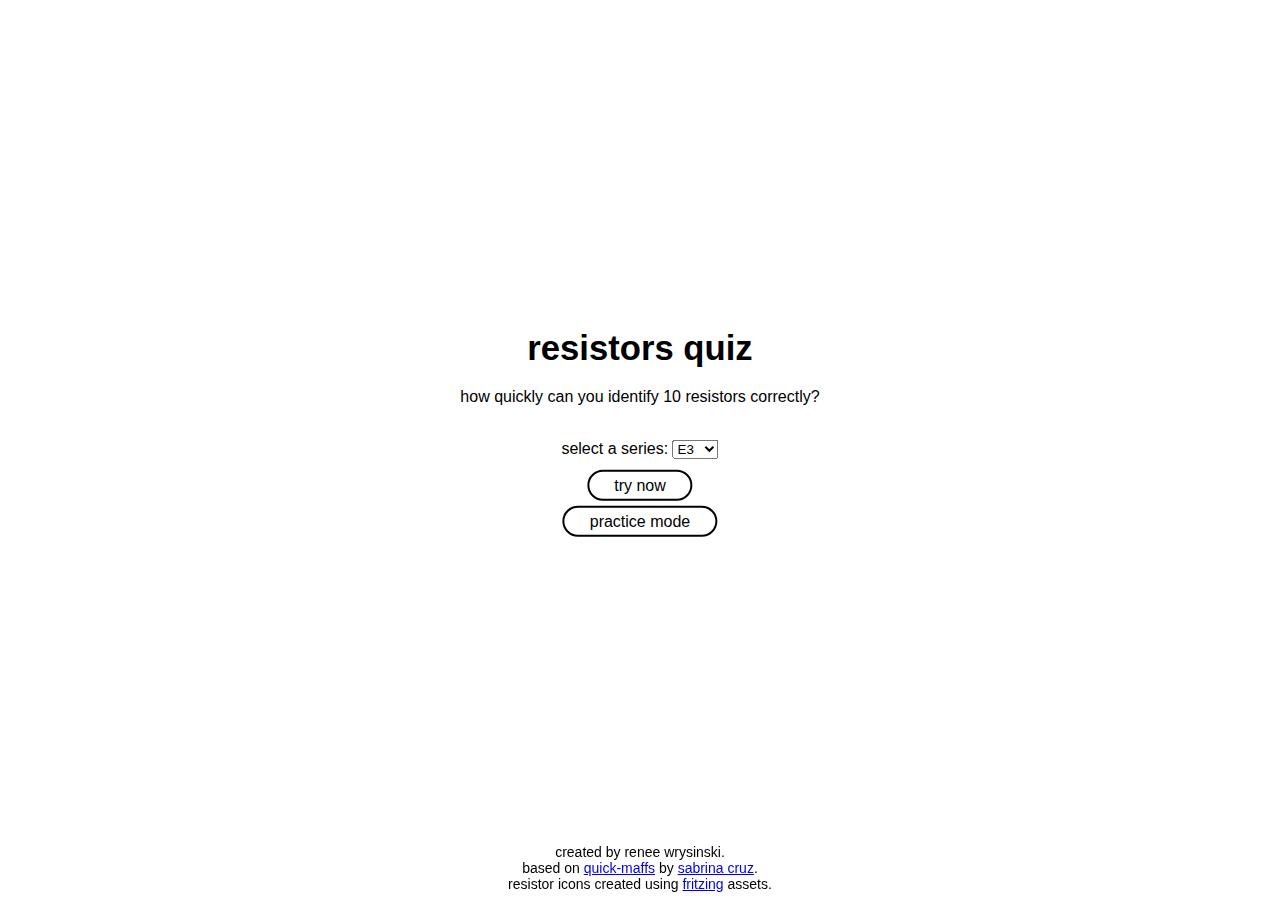
==== index.html @ 5f9961e0 "turn into resistor quiz" ====
<!DOCTYPE html>
<html lang="en">
<head>
  <meta charset="UTF-8">
  <meta http-equiv="X-UA-Compatible" content="IE=edge">
  <meta name="viewport" content="width=device-width, initial-scale=1.0">
  <link rel="stylesheet" media="screen and (min-width: 601px)" href="stylesheet.css" />
  <link rel="stylesheet" media="screen and (max-width: 600px)" href="mobile.css" />
  <link rel="stylesheet" href="https://use.fontawesome.com/releases/v5.13.0/css/all.css">
  <link rel="shortcut icon" href="/favicon.ico" type="image/*">
  <link rel="icon" href="/favicon.ico" type="image/*">

  <title>home | resistor quiz</title>
</head>
<body>
  <div class="container">
    <!--- title page -->
    <div class="center">
    <h1>resistors quiz</h1> 
    <p>how quickly can you identify 10 resistors correctly?</p>
    <br>
    <label for="series">select a series:</label>
    <select id="series" name="series">
      <option value="e3">E3</option>
      <option value="e6">E6</option>
      <option value="e12">E12</option>
      <option value="e24">E24</option>
      <option value="e48">E48</option>
    </select>
    <br>
    <br>
    <a id="quizBtn" href="quiz.html" class="btn">try now</a>
    <br>
    <br>  
    <a id="infQuizBtn" href="quiz infinity ver.html" class="btn">practice mode</a>
    </div>
  </div>
  <div class="footer">
    <div class="credits">
      <p>created by renee wrysinski.
      <br>based on <a href="https://github.com/sabrina-aip/quick-maffs">quick-maffs</a> by <a href="https://www.youtube.com/answerinprogress">sabrina cruz</a>.
      <br>resistor icons created using <a href="https://fritzing.org">fritzing</a> assets.
      </p>
    </div>
  </div>

  <script>
    // Function to set series parameter in URL and redirect
    function redirectToQuiz(series) {
      window.location.href = `quiz.html?series=${series}`;
    }

    document.addEventListener('DOMContentLoaded', function() {
      // Get the series selector dropdown
      const seriesSelector = document.getElementById('series');

      // Get the "try now" button
      const quizBtn = document.getElementById('quizBtn');

      // Add click event listener to the "try now" button
      quizBtn.addEventListener('click', function(event) {
        // Prevent default button behavior
        event.preventDefault();

        // Get the selected series value
        const selectedSeries = seriesSelector.value;

        // Redirect to quiz.html with the selected series
        redirectToQuiz(selectedSeries);
      });

      // Get the "practice mode" button
      const infQuizBtn = document.getElementById('infQuizBtn');

      // Add click event listener to the "practice mode" button
      infQuizBtn.addEventListener('click', function(event) {
        // Prevent default link behavior
        event.preventDefault();

        // Get the selected series value
        const selectedSeries = seriesSelector.value;

        // Redirect to quiz infinity ver.html with the selected series
        window.location.href = `quiz infinity ver.html?series=${selectedSeries}`;
      });
    });
  </script>

</body>
</html>
---- stylesheet.css ----
.btn:hover {
  background-color: black;
  padding: 5px 25px 5px 25px;
  border-radius: 25px;
  color: white;
  text-decoration: none;
}

.btn {
  background-color: white;
  border: solid 2px black;
  padding: 5px 25px 5px 25px;
  border-radius: 25px;
  color: black;
  text-decoration: none;
}

button {
  background-color: white;
  border: solid 2px black;
  padding: 5px 25px 5px 25px;
  border-radius: 25px;
  color: black;
  text-decoration: none;
}

button:hover {
  background-color: black;
  padding: 5px 25px 5px 25px;
  border-radius: 25px;
  color: white;
  text-decoration: none;
}


.header {
  display: flex;
  justify-content: space-between;
  margin: 20px 50px 0px 50px;
}

.footer {
  position: fixed;
  height: 50px;
  bottom: 20px;
  left: 50px;
  right: 50px;
  margin-bottom: 0px;
}

.social-links {
  font-family: Font Awesome 5 Brands;
  font-style: normal;
  font-weight: normal;
  font-size: 36px;
  line-height: 41px;
  text-align: center;
  color: #000000;
}

.credits {
  font-family: Font Awesome 5 Brands;
  font-style: normal;
  font-weight: normal;
  font-size: 14px;
  line-height: 16px;
  text-align: center;
  color: #000000;
}

body {
  font-family: -apple-system, BlinkMacSystemFont, 'Segoe UI', Roboto, Oxygen, Ubuntu, Cantarell, 'Open Sans', 'Helvetica Neue', sans-serif;
  text-align: center;
  margin-bottom: 50px;
}

h1 {
  margin: 0 0 20px 0;
  font-size: 26pt;
}

input {
  padding: 5px 5px 5px 5px;
  border-radius: 20px;
  border: solid black 1.5px;
  text-decoration: none;
  text-align: center;

}

.container {
  position: absolute;
  top: 50%;
  left: 50%;
  -moz-transform: translateX(-50%) translateY(-50%);
  -webkit-transform: translateX(-50%) translateY(-50%);
  transform: translateX(-50%) translateY(-60%);
}

.fab {
  color: #000000;
  text-decoration: none;
  transform: scale(60%);
}

.social-links {
  text-align: right;
}

.player-wrapper {
  left: 0; 
  width: 100%; 
  height: 0; 
  position: relative; 
  padding-bottom: 30%;
  max-width: 50%;
}

.player {
  border: 0; 
  top: 0; 
  left: 0; 
  width: 100%; 
  height: 100%; 
  position: absolute;
}

.parent {
  display: flex;
  margin: 200px;
  align-items: center;
  justify-content: center;
  gap: 50px;
}

.end-stat {
  text-align: center;
}

/* For Firefox */
input[type='number'] {
  -moz-appearance:textfield;
}

/* Webkit browsers like Safari and Chrome */
input[type=number]::-webkit-inner-spin-button,
input[type=number]::-webkit-outer-spin-button {
  -webkit-appearance: none;
  margin: 0;
}

.detail-wrapper {
  margin: 20px 0 20px 0;
}

.a-false {
  color: red;
  padding: 5px 0 5px 0;
  vertical-align: middle;
}

.a-true {
  padding: 5px 0 5px 0;
  vertical-align: middle;
}
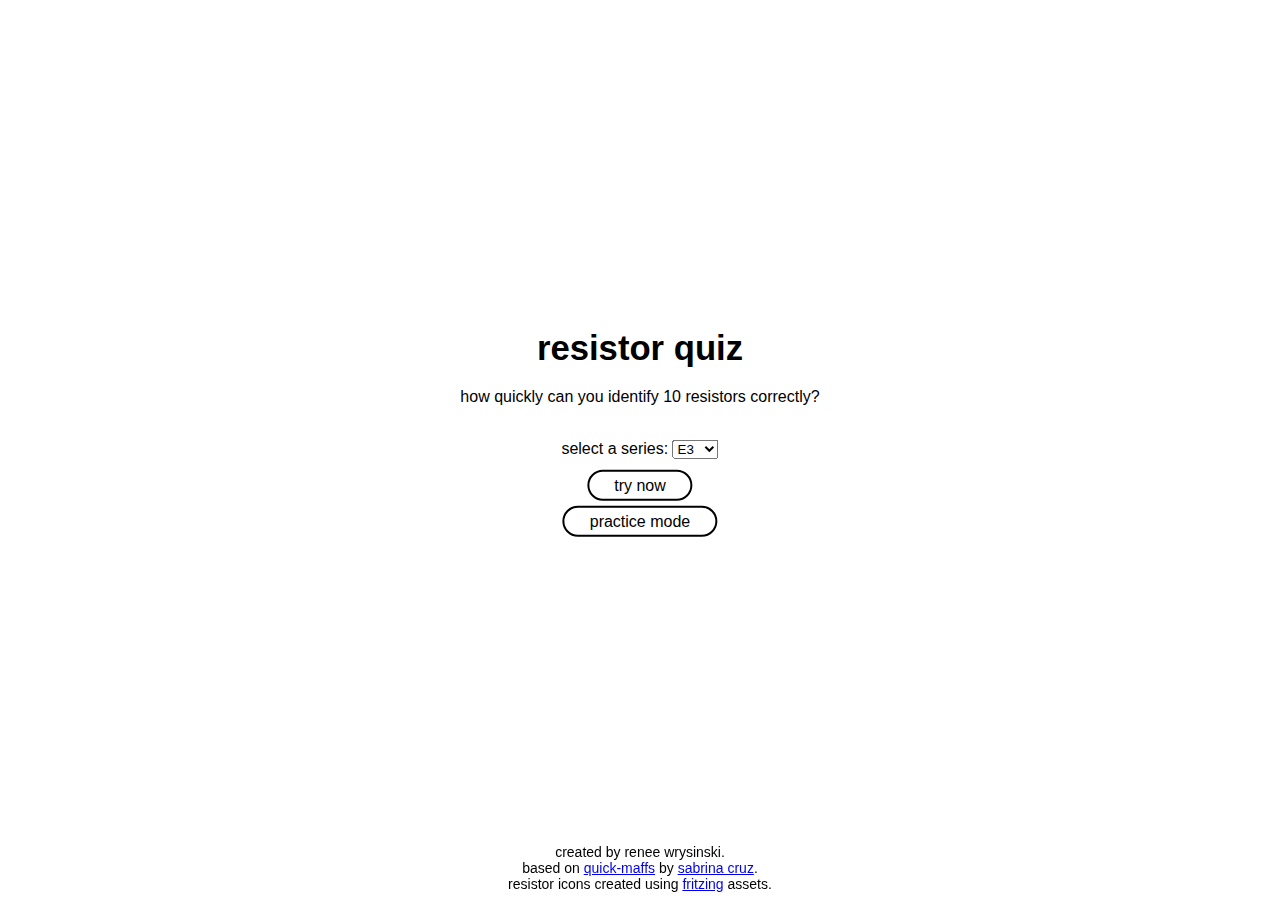
==== commit b3b9091a: "remove "s" (it was bothering me)" ====
--- a/index.html
+++ b/index.html
@@ -16,7 +16,7 @@
   <div class="container">
     <!--- title page -->
     <div class="center">
-    <h1>resistors quiz</h1> 
+    <h1>resistor quiz</h1> 
     <p>how quickly can you identify 10 resistors correctly?</p>
     <br>
     <label for="series">select a series:</label>
